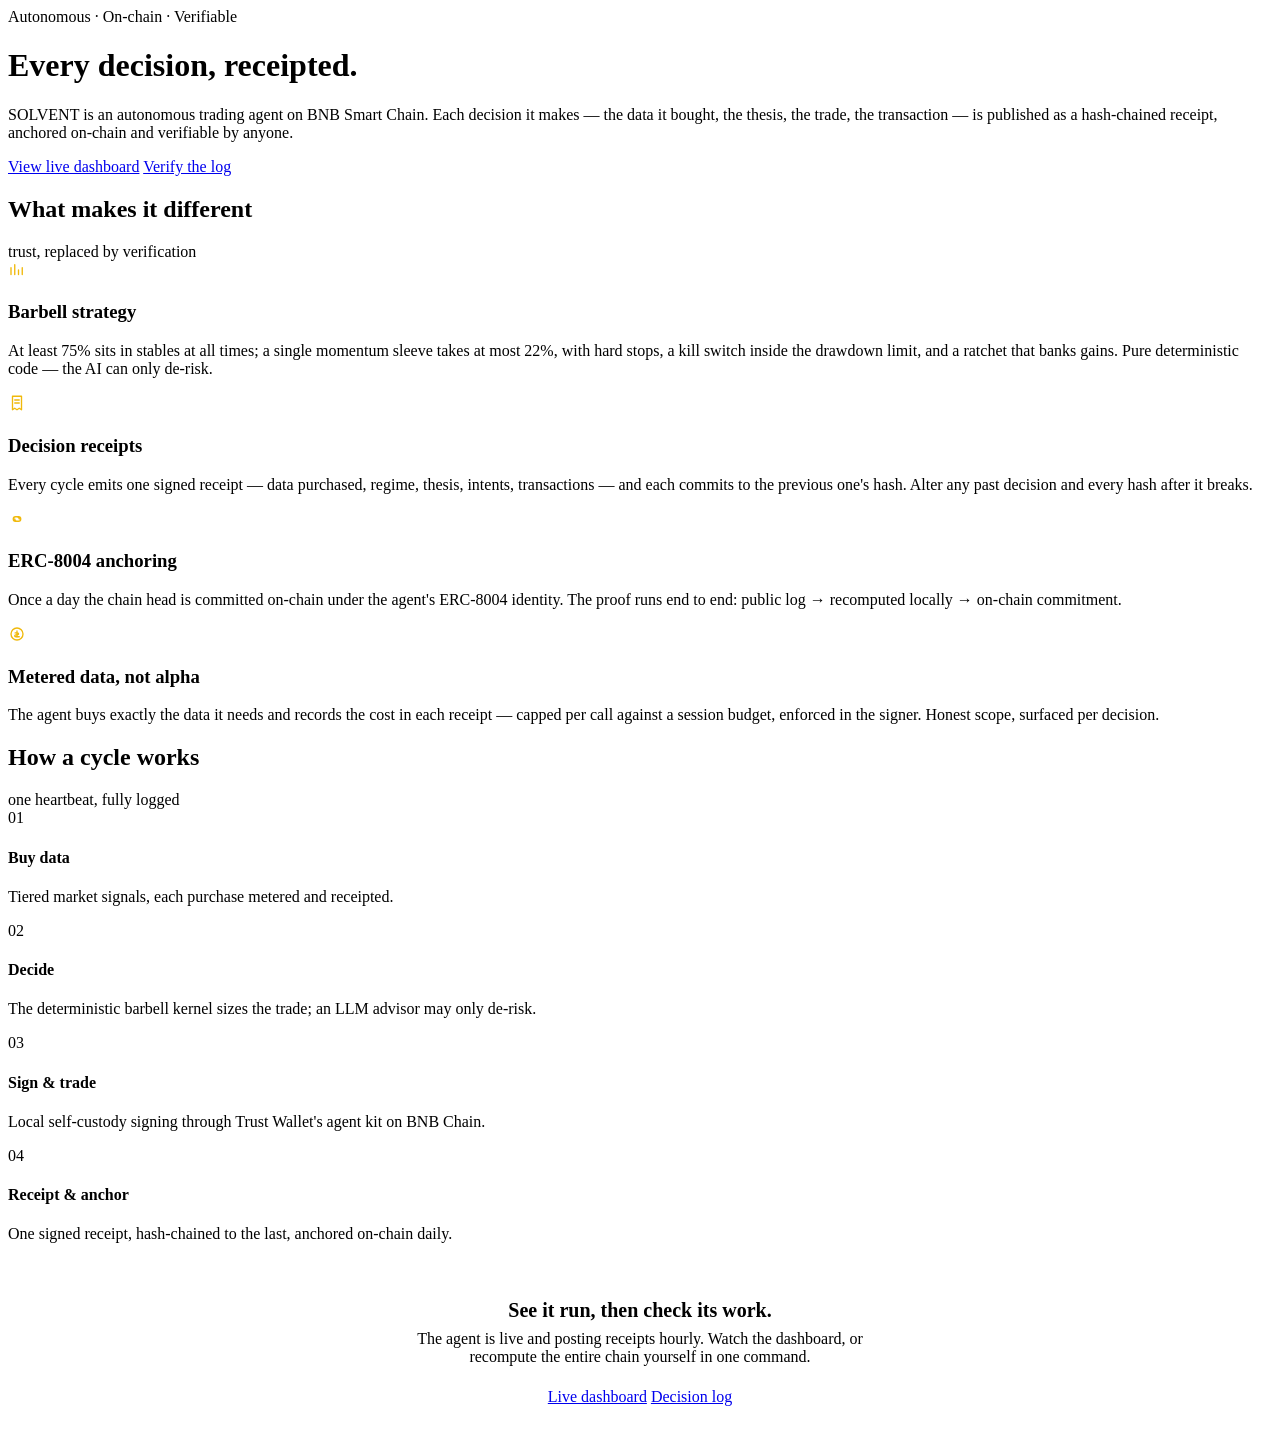
==== web/index.html @ de21f09c "Prepare Solvent private repo" ====
<!DOCTYPE html>
<html lang="en">
<head>
<meta charset="utf-8" />
<meta name="viewport" content="width=device-width, initial-scale=1" />
<title>SOLVENT · Glass-box trading agent on BNB Chain</title>
<meta name="description" content="An autonomous BNB Chain trading agent whose every decision is published as a hash-chained receipt, anchored on-chain and verifiable by anyone." />
<meta property="og:type" content="website" />
<meta property="og:site_name" content="SOLVENT" />
<meta property="og:title" content="SOLVENT — the glass-box trading agent" />
<meta property="og:description" content="Every decision is published as a hash-chained receipt, anchored on-chain and verifiable by anyone. Autonomous trading on BNB Smart Chain." />
<meta property="og:url" content="https://solvent.gudman.xyz/" />
<meta property="og:image" content="https://solvent.gudman.xyz/og.png" />
<meta name="twitter:card" content="summary_large_image" />
<meta name="twitter:title" content="SOLVENT — the glass-box trading agent" />
<meta name="twitter:description" content="Every decision is published as a hash-chained receipt, anchored on-chain and verifiable by anyone. Autonomous trading on BNB Smart Chain." />
<meta name="twitter:image" content="https://solvent.gudman.xyz/og.png" />
<link rel="icon" href='data:image/svg+xml,<svg xmlns="http://www.w3.org/2000/svg" viewBox="0 0 32 32"><path fill="%23F0B90B" d="M16 3l4 4-4 4-4-4zM16 21l4 4-4 4-4-4zM7 12l4 4-4 4-4-4zM25 12l4 4-4 4-4-4zM16 12l4 4-4 4-4-4z"/></svg>' />
<link rel="preconnect" href="https://fonts.googleapis.com">
<link rel="preconnect" href="https://fonts.gstatic.com" crossorigin>
<link href="https://fonts.googleapis.com/css2?family=Inter:wght@400;500;600;700&display=swap" rel="stylesheet">
<link rel="stylesheet" href="/style.css" />
</head>
<body data-page="home">

<div id="nav"></div>
<div class="err-banner" id="errBanner"></div>

<div class="hero reveal">
  <div class="wrap">
    <div class="eyebrow">Autonomous · On-chain · Verifiable</div>
    <h1>Every decision, <span class="hl">receipted.</span></h1>
    <p class="lead">SOLVENT is an autonomous trading agent on BNB Smart Chain. Each decision it makes — the data it bought, the thesis, the trade, the transaction — is published as a hash-chained receipt, anchored on-chain and verifiable by anyone.</p>
    <div class="cta">
      <a class="btn primary" href="/dashboard">View live dashboard</a>
      <a class="btn" href="/proof">Verify the log</a>
    </div>
    <div class="teaser" id="teaser"></div>
  </div>
</div>

<div class="page">

  <section class="section">
    <div class="section-head"><h2>What makes it different</h2><span class="note">trust, replaced by verification</span></div>
    <div class="features">
      <div class="card feature">
        <div class="ic"><svg width="18" height="18" viewBox="0 0 24 24" fill="none" stroke="#f0b90b" stroke-width="1.8" stroke-linecap="round"><path d="M4 18V9M9 18V5M14 18v-6M19 18v-9"/></svg></div>
        <h3>Barbell strategy</h3>
        <p>At least 75% sits in stables at all times; a single momentum sleeve takes at most 22%, with hard stops, a kill switch inside the drawdown limit, and a ratchet that banks gains. Pure deterministic code — the AI can only de-risk.</p>
      </div>
      <div class="card feature">
        <div class="ic"><svg width="18" height="18" viewBox="0 0 24 24" fill="none" stroke="#f0b90b" stroke-width="1.8" stroke-linecap="round" stroke-linejoin="round"><path d="M6 3h12v18l-3-2-3 2-3-2-3 2zM9 8h6M9 12h6"/></svg></div>
        <h3>Decision receipts</h3>
        <p>Every cycle emits one signed receipt — data purchased, regime, thesis, intents, transactions — and each commits to the previous one's hash. Alter any past decision and every hash after it breaks.</p>
      </div>
      <div class="card feature">
        <div class="ic"><svg width="18" height="18" viewBox="0 0 24 24" fill="none" stroke="#f0b90b" stroke-width="1.8" stroke-linecap="round" stroke-linejoin="round"><path d="M9 12a3 3 0 0 0 3 3h2a3 3 0 0 0 0-6h-1M15 12a3 3 0 0 0-3-3h-2a3 3 0 0 0 0 6h1"/></svg></div>
        <h3>ERC-8004 anchoring</h3>
        <p>Once a day the chain head is committed on-chain under the agent's ERC-8004 identity. The proof runs end to end: public log → recomputed locally → on-chain commitment.</p>
      </div>
      <div class="card feature">
        <div class="ic"><svg width="18" height="18" viewBox="0 0 24 24" fill="none" stroke="#f0b90b" stroke-width="1.8" stroke-linecap="round" stroke-linejoin="round"><circle cx="12" cy="12" r="8"/><path d="M12 8v8M9.5 10.5h3.2a1.3 1.3 0 0 1 0 2.6h-2.4a1.3 1.3 0 0 0 0 2.6H15"/></svg></div>
        <h3>Metered data, not alpha</h3>
        <p>The agent buys exactly the data it needs and records the cost in each receipt — capped per call against a session budget, enforced in the signer. Honest scope, surfaced per decision.</p>
      </div>
    </div>
  </section>

  <section class="section">
    <div class="section-head"><h2>How a cycle works</h2><span class="note">one heartbeat, fully logged</span></div>
    <div class="steps">
      <div class="card step"><div class="n">01</div><h4>Buy data</h4><p>Tiered market signals, each purchase metered and receipted.</p></div>
      <div class="card step"><div class="n">02</div><h4>Decide</h4><p>The deterministic barbell kernel sizes the trade; an LLM advisor may only de-risk.</p></div>
      <div class="card step"><div class="n">03</div><h4>Sign &amp; trade</h4><p>Local self-custody signing through Trust Wallet's agent kit on BNB Chain.</p></div>
      <div class="card step"><div class="n">04</div><h4>Receipt &amp; anchor</h4><p>One signed receipt, hash-chained to the last, anchored on-chain daily.</p></div>
    </div>
  </section>

  <section class="section">
    <div class="card card-pad" style="text-align:center; padding:40px 22px;">
      <h2 style="margin:0 0 8px; font-size:20px;">See it run, then check its work.</h2>
      <p style="margin:0 auto 22px; color:var(--text-2); max-width:480px;">The agent is live and posting receipts hourly. Watch the dashboard, or recompute the entire chain yourself in one command.</p>
      <div class="cta" style="margin-top:0;">
        <a class="btn primary" href="/dashboard">Live dashboard</a>
        <a class="btn" href="/decisions">Decision log</a>
      </div>
    </div>
  </section>

</div>

<div id="footer"></div>
<div id="toast"></div>
<script src="/app.js"></script>
</body>
</html>
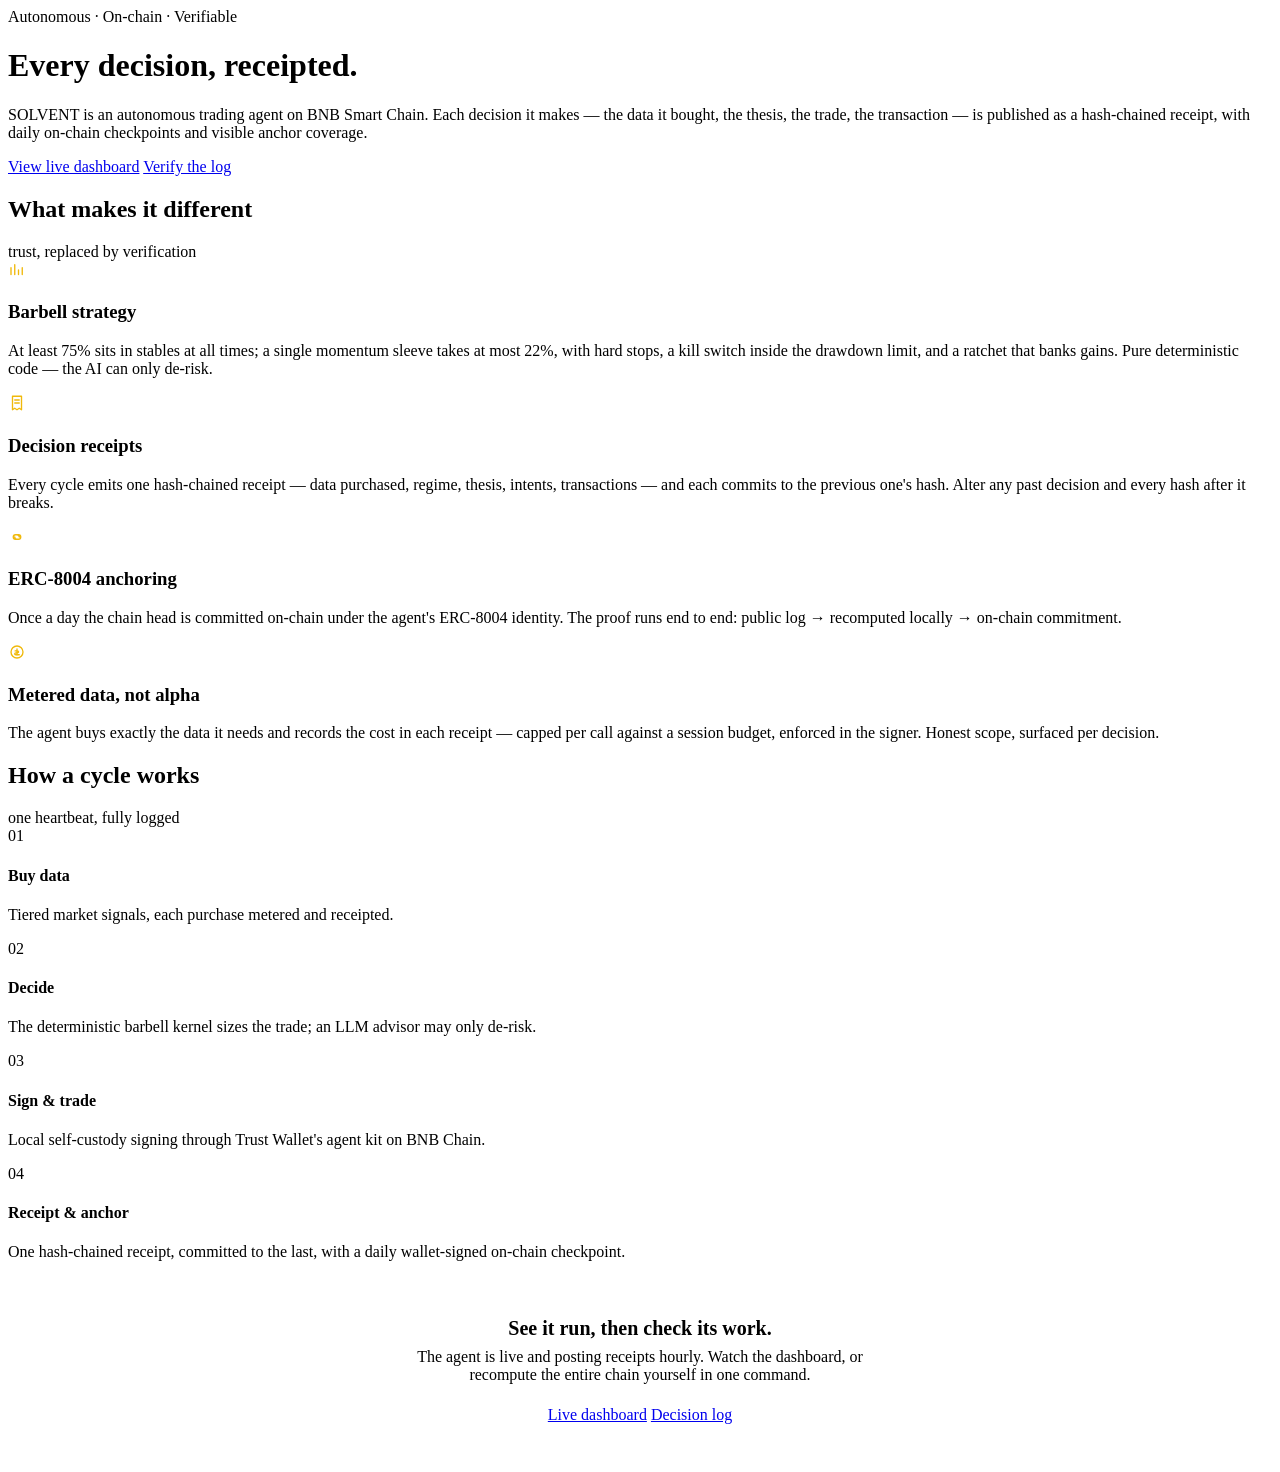
==== commit c2d2ceb1: "Harden proof and execution semantics" ====
--- a/web/index.html
+++ b/web/index.html
@@ -4,16 +4,16 @@
 <meta charset="utf-8" />
 <meta name="viewport" content="width=device-width, initial-scale=1" />
 <title>SOLVENT · Glass-box trading agent on BNB Chain</title>
-<meta name="description" content="An autonomous BNB Chain trading agent whose every decision is published as a hash-chained receipt, anchored on-chain and verifiable by anyone." />
+<meta name="description" content="An autonomous BNB Chain trading agent whose decisions are published as hash-chained receipts with on-chain checkpoints and verifier-visible anchor coverage." />
 <meta property="og:type" content="website" />
 <meta property="og:site_name" content="SOLVENT" />
 <meta property="og:title" content="SOLVENT — the glass-box trading agent" />
-<meta property="og:description" content="Every decision is published as a hash-chained receipt, anchored on-chain and verifiable by anyone. Autonomous trading on BNB Smart Chain." />
+<meta property="og:description" content="Every decision is published as a hash-chained receipt with on-chain checkpoints and verifier-visible anchor coverage. Autonomous trading on BNB Smart Chain." />
 <meta property="og:url" content="https://solvent.gudman.xyz/" />
 <meta property="og:image" content="https://solvent.gudman.xyz/og.png" />
 <meta name="twitter:card" content="summary_large_image" />
 <meta name="twitter:title" content="SOLVENT — the glass-box trading agent" />
-<meta name="twitter:description" content="Every decision is published as a hash-chained receipt, anchored on-chain and verifiable by anyone. Autonomous trading on BNB Smart Chain." />
+<meta name="twitter:description" content="Every decision is published as a hash-chained receipt with on-chain checkpoints and verifier-visible anchor coverage. Autonomous trading on BNB Smart Chain." />
 <meta name="twitter:image" content="https://solvent.gudman.xyz/og.png" />
 <link rel="icon" href='data:image/svg+xml,<svg xmlns="http://www.w3.org/2000/svg" viewBox="0 0 32 32"><path fill="%23F0B90B" d="M16 3l4 4-4 4-4-4zM16 21l4 4-4 4-4-4zM7 12l4 4-4 4-4-4zM25 12l4 4-4 4-4-4zM16 12l4 4-4 4-4-4z"/></svg>' />
 <link rel="preconnect" href="https://fonts.googleapis.com">
@@ -30,7 +30,7 @@
   <div class="wrap">
     <div class="eyebrow">Autonomous · On-chain · Verifiable</div>
     <h1>Every decision, <span class="hl">receipted.</span></h1>
-    <p class="lead">SOLVENT is an autonomous trading agent on BNB Smart Chain. Each decision it makes — the data it bought, the thesis, the trade, the transaction — is published as a hash-chained receipt, anchored on-chain and verifiable by anyone.</p>
+    <p class="lead">SOLVENT is an autonomous trading agent on BNB Smart Chain. Each decision it makes — the data it bought, the thesis, the trade, the transaction — is published as a hash-chained receipt, with daily on-chain checkpoints and visible anchor coverage.</p>
     <div class="cta">
       <a class="btn primary" href="/dashboard">View live dashboard</a>
       <a class="btn" href="/proof">Verify the log</a>
@@ -52,7 +52,7 @@
       <div class="card feature">
         <div class="ic"><svg width="18" height="18" viewBox="0 0 24 24" fill="none" stroke="#f0b90b" stroke-width="1.8" stroke-linecap="round" stroke-linejoin="round"><path d="M6 3h12v18l-3-2-3 2-3-2-3 2zM9 8h6M9 12h6"/></svg></div>
         <h3>Decision receipts</h3>
-        <p>Every cycle emits one signed receipt — data purchased, regime, thesis, intents, transactions — and each commits to the previous one's hash. Alter any past decision and every hash after it breaks.</p>
+        <p>Every cycle emits one hash-chained receipt — data purchased, regime, thesis, intents, transactions — and each commits to the previous one's hash. Alter any past decision and every hash after it breaks.</p>
       </div>
       <div class="card feature">
         <div class="ic"><svg width="18" height="18" viewBox="0 0 24 24" fill="none" stroke="#f0b90b" stroke-width="1.8" stroke-linecap="round" stroke-linejoin="round"><path d="M9 12a3 3 0 0 0 3 3h2a3 3 0 0 0 0-6h-1M15 12a3 3 0 0 0-3-3h-2a3 3 0 0 0 0 6h1"/></svg></div>
@@ -73,7 +73,7 @@
       <div class="card step"><div class="n">01</div><h4>Buy data</h4><p>Tiered market signals, each purchase metered and receipted.</p></div>
       <div class="card step"><div class="n">02</div><h4>Decide</h4><p>The deterministic barbell kernel sizes the trade; an LLM advisor may only de-risk.</p></div>
       <div class="card step"><div class="n">03</div><h4>Sign &amp; trade</h4><p>Local self-custody signing through Trust Wallet's agent kit on BNB Chain.</p></div>
-      <div class="card step"><div class="n">04</div><h4>Receipt &amp; anchor</h4><p>One signed receipt, hash-chained to the last, anchored on-chain daily.</p></div>
+      <div class="card step"><div class="n">04</div><h4>Receipt &amp; anchor</h4><p>One hash-chained receipt, committed to the last, with a daily wallet-signed on-chain checkpoint.</p></div>
     </div>
   </section>
 
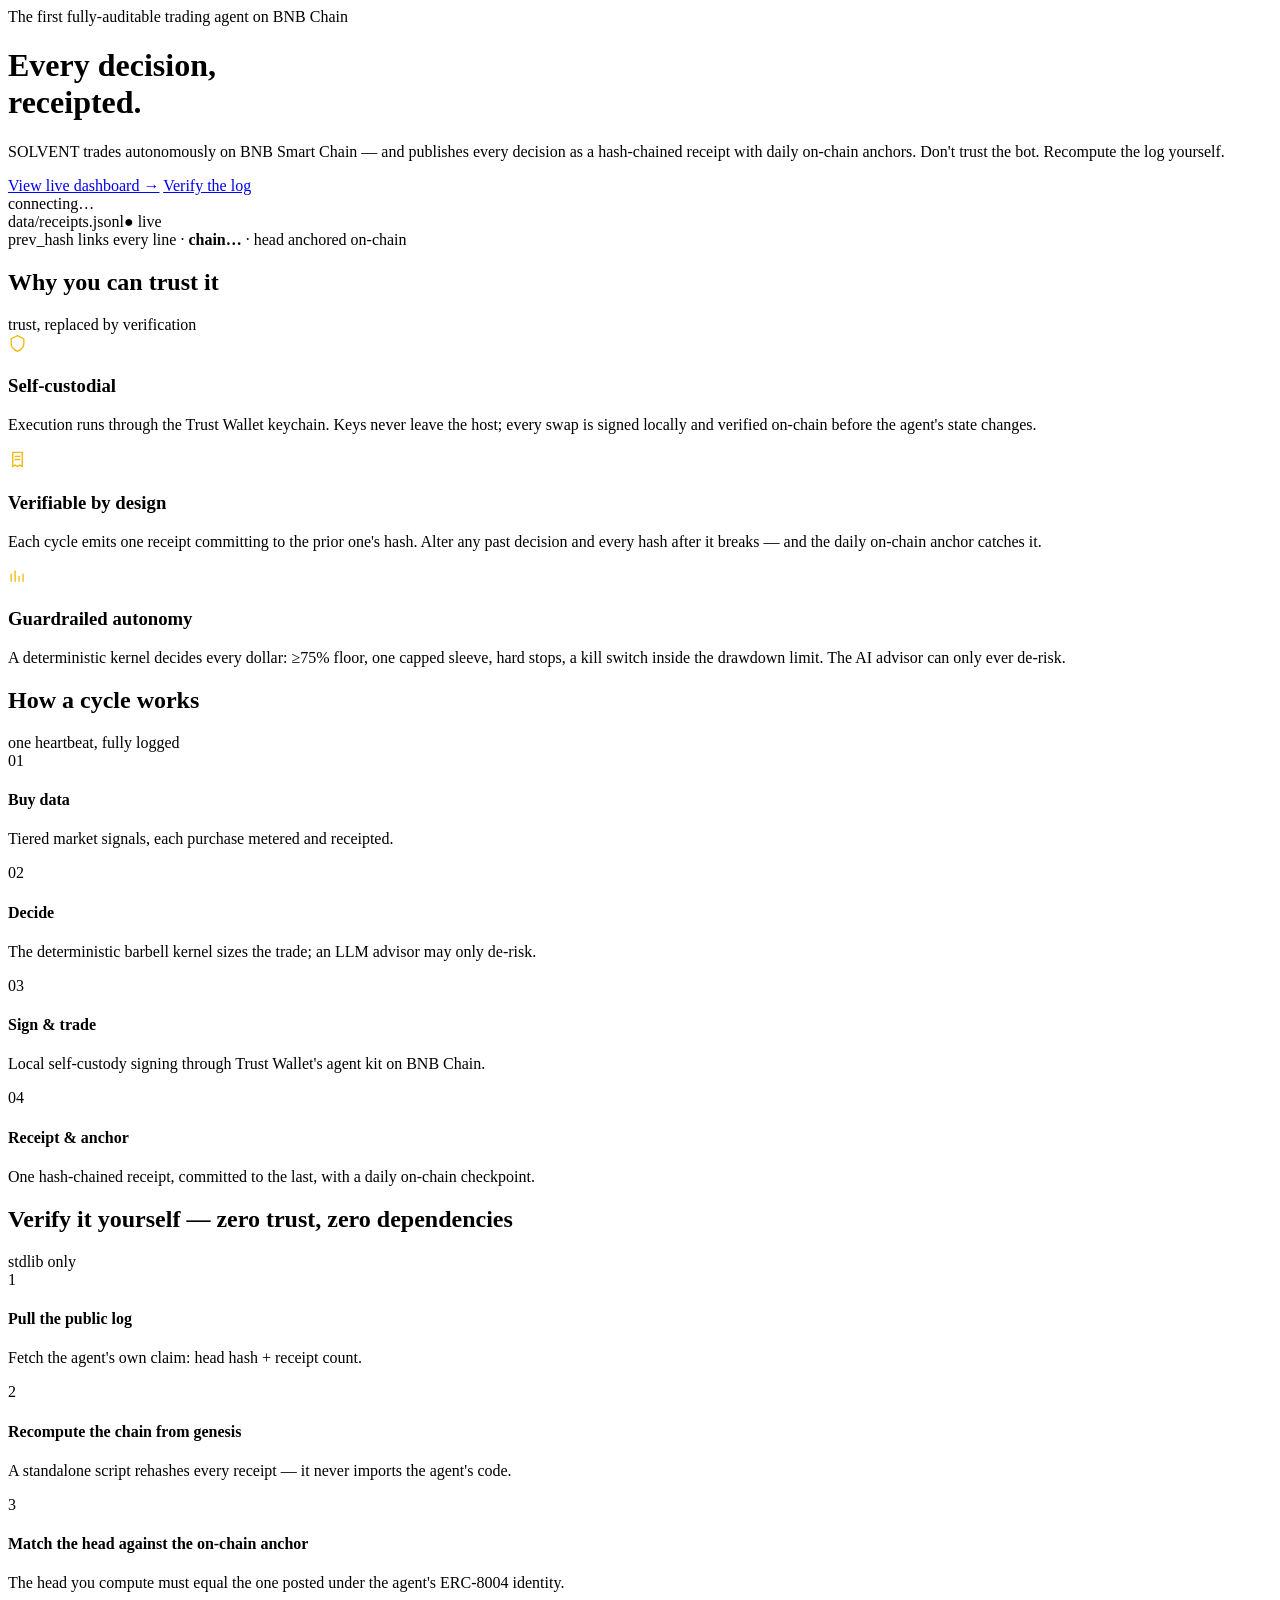
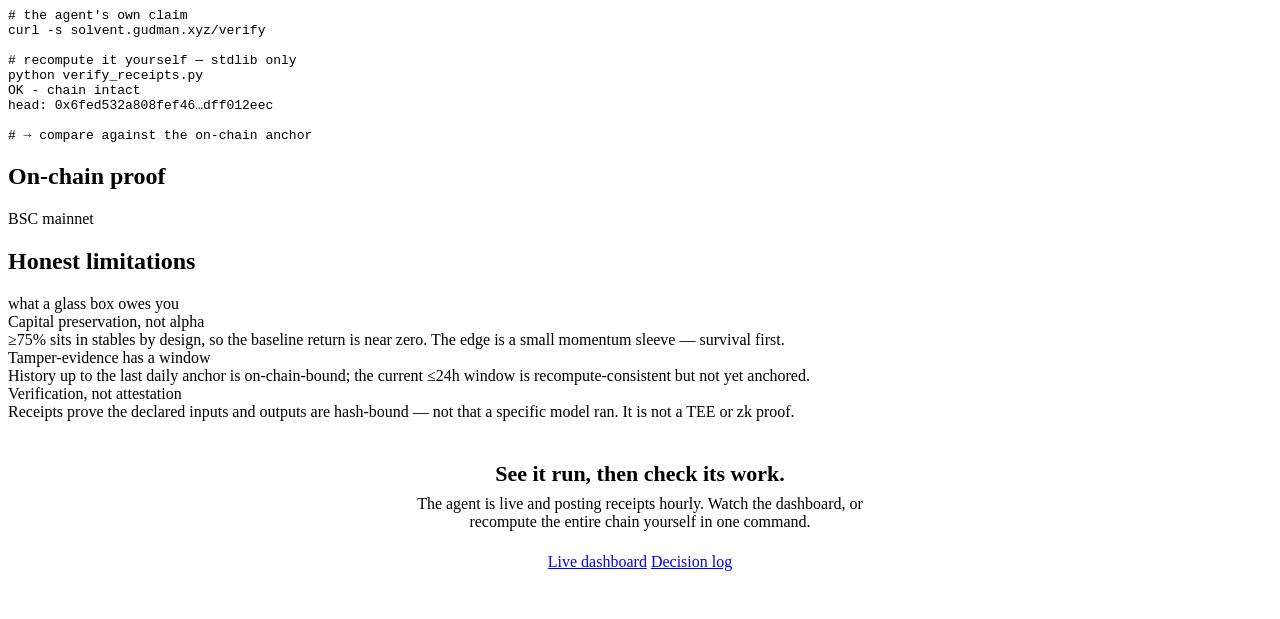
==== commit 843b85f8: "Redesign the site: combined competitor design language Reworked the shared design system and landing" ====
--- a/web/index.html
+++ b/web/index.html
@@ -18,7 +18,7 @@
 <link rel="icon" href='data:image/svg+xml,<svg xmlns="http://www.w3.org/2000/svg" viewBox="0 0 32 32"><path fill="%23F0B90B" d="M16 3l4 4-4 4-4-4zM16 21l4 4-4 4-4-4zM7 12l4 4-4 4-4-4zM25 12l4 4-4 4-4-4zM16 12l4 4-4 4-4-4z"/></svg>' />
 <link rel="preconnect" href="https://fonts.googleapis.com">
 <link rel="preconnect" href="https://fonts.gstatic.com" crossorigin>
-<link href="https://fonts.googleapis.com/css2?family=Inter:wght@400;500;600;700&display=swap" rel="stylesheet">
+<link href="https://fonts.googleapis.com/css2?family=Inter:wght@400;500;600;700;800&display=swap" rel="stylesheet">
 <link rel="stylesheet" href="/style.css" />
 </head>
 <body data-page="home">
@@ -26,62 +26,112 @@
 <div id="nav"></div>
 <div class="err-banner" id="errBanner"></div>
 
+<!-- HERO -->
 <div class="hero reveal">
   <div class="wrap">
-    <div class="eyebrow">Autonomous · On-chain · Verifiable</div>
-    <h1>Every decision, <span class="hl">receipted.</span></h1>
-    <p class="lead">SOLVENT is an autonomous trading agent on BNB Smart Chain. Each decision it makes — the data it bought, the thesis, the trade, the transaction — is published as a hash-chained receipt, with daily on-chain checkpoints and visible anchor coverage.</p>
-    <div class="cta">
-      <a class="btn primary" href="/dashboard">View live dashboard</a>
-      <a class="btn" href="/proof">Verify the log</a>
+    <div class="hero-grid">
+      <div>
+        <span class="eyebrow"><span class="gd"></span>The first fully-auditable trading agent on BNB Chain</span>
+        <h1>Every decision,<br><span class="hl">receipted.</span></h1>
+        <p class="lead">SOLVENT trades autonomously on BNB Smart Chain — and publishes every decision as a hash-chained receipt with daily on-chain anchors. Don't trust the bot. Recompute the log yourself.</p>
+        <div class="cta">
+          <a class="btn primary" href="/dashboard">View live dashboard →</a>
+          <a class="btn" href="/proof">Verify the log</a>
+        </div>
+        <div class="hero-meta" id="heroMeta"><span class="dot"></span> connecting…</div>
+      </div>
+
+      <!-- the glass box: live receipt stream -->
+      <div class="glass">
+        <div class="glass-top"><span class="gd"></span>data/receipts.jsonl<span class="lbl">● live</span></div>
+        <div class="stream"><div class="stream-track" id="receiptStream"></div></div>
+        <div class="chainline">prev_hash links every line · <b id="chainState">chain…</b> · head anchored on-chain</div>
+      </div>
     </div>
+
+    <!-- verifiability KPI strip (credibility = the audit trail, not PnL) -->
     <div class="teaser" id="teaser"></div>
   </div>
 </div>
 
 <div class="page">
 
+  <!-- TRUST TRIAD -->
   <section class="section">
-    <div class="section-head"><h2>What makes it different</h2><span class="note">trust, replaced by verification</span></div>
-    <div class="features">
-      <div class="card feature">
-        <div class="ic"><svg width="18" height="18" viewBox="0 0 24 24" fill="none" stroke="#f0b90b" stroke-width="1.8" stroke-linecap="round"><path d="M4 18V9M9 18V5M14 18v-6M19 18v-9"/></svg></div>
-        <h3>Barbell strategy</h3>
-        <p>At least 75% sits in stables at all times; a single momentum sleeve takes at most 22%, with hard stops, a kill switch inside the drawdown limit, and a ratchet that banks gains. Pure deterministic code — the AI can only de-risk.</p>
+    <div class="section-head"><h2>Why you can trust it</h2><span class="note">trust, replaced by verification</span></div>
+    <div class="triad">
+      <div class="tcard">
+        <div class="ic"><svg width="19" height="19" viewBox="0 0 24 24" fill="none" stroke="#f0b90b" stroke-width="1.7" stroke-linecap="round" stroke-linejoin="round"><path d="M12 2l8 4v6c0 5-3.5 8-8 10-4.5-2-8-5-8-10V6z"/></svg></div>
+        <h3>Self-custodial</h3>
+        <p>Execution runs through the Trust Wallet keychain. Keys never leave the host; every swap is signed locally and verified on-chain before the agent's state changes.</p>
       </div>
-      <div class="card feature">
-        <div class="ic"><svg width="18" height="18" viewBox="0 0 24 24" fill="none" stroke="#f0b90b" stroke-width="1.8" stroke-linecap="round" stroke-linejoin="round"><path d="M6 3h12v18l-3-2-3 2-3-2-3 2zM9 8h6M9 12h6"/></svg></div>
-        <h3>Decision receipts</h3>
-        <p>Every cycle emits one hash-chained receipt — data purchased, regime, thesis, intents, transactions — and each commits to the previous one's hash. Alter any past decision and every hash after it breaks.</p>
+      <div class="tcard">
+        <div class="ic"><svg width="19" height="19" viewBox="0 0 24 24" fill="none" stroke="#f0b90b" stroke-width="1.7" stroke-linecap="round" stroke-linejoin="round"><path d="M6 3h12v18l-3-2-3 2-3-2-3 2zM9 8h6M9 12h6"/></svg></div>
+        <h3>Verifiable by design</h3>
+        <p>Each cycle emits one receipt committing to the prior one's hash. Alter any past decision and every hash after it breaks — and the daily on-chain anchor catches it.</p>
       </div>
-      <div class="card feature">
-        <div class="ic"><svg width="18" height="18" viewBox="0 0 24 24" fill="none" stroke="#f0b90b" stroke-width="1.8" stroke-linecap="round" stroke-linejoin="round"><path d="M9 12a3 3 0 0 0 3 3h2a3 3 0 0 0 0-6h-1M15 12a3 3 0 0 0-3-3h-2a3 3 0 0 0 0 6h1"/></svg></div>
-        <h3>ERC-8004 anchoring</h3>
-        <p>Once a day the chain head is committed on-chain under the agent's ERC-8004 identity. The proof runs end to end: public log → recomputed locally → on-chain commitment.</p>
-      </div>
-      <div class="card feature">
-        <div class="ic"><svg width="18" height="18" viewBox="0 0 24 24" fill="none" stroke="#f0b90b" stroke-width="1.8" stroke-linecap="round" stroke-linejoin="round"><circle cx="12" cy="12" r="8"/><path d="M12 8v8M9.5 10.5h3.2a1.3 1.3 0 0 1 0 2.6h-2.4a1.3 1.3 0 0 0 0 2.6H15"/></svg></div>
-        <h3>Metered data, not alpha</h3>
-        <p>The agent buys exactly the data it needs and records the cost in each receipt — capped per call against a session budget, enforced in the signer. Honest scope, surfaced per decision.</p>
+      <div class="tcard">
+        <div class="ic"><svg width="19" height="19" viewBox="0 0 24 24" fill="none" stroke="#f0b90b" stroke-width="1.7" stroke-linecap="round" stroke-linejoin="round"><path d="M4 18V9M9 18V5M14 18v-6M19 18v-9"/></svg></div>
+        <h3>Guardrailed autonomy</h3>
+        <p>A deterministic kernel decides every dollar: ≥75% floor, one capped sleeve, hard stops, a kill switch inside the drawdown limit. The AI advisor can only ever de-risk.</p>
       </div>
     </div>
   </section>
 
+  <!-- HOW A CYCLE WORKS -->
   <section class="section">
     <div class="section-head"><h2>How a cycle works</h2><span class="note">one heartbeat, fully logged</span></div>
     <div class="steps">
       <div class="card step"><div class="n">01</div><h4>Buy data</h4><p>Tiered market signals, each purchase metered and receipted.</p></div>
       <div class="card step"><div class="n">02</div><h4>Decide</h4><p>The deterministic barbell kernel sizes the trade; an LLM advisor may only de-risk.</p></div>
       <div class="card step"><div class="n">03</div><h4>Sign &amp; trade</h4><p>Local self-custody signing through Trust Wallet's agent kit on BNB Chain.</p></div>
-      <div class="card step"><div class="n">04</div><h4>Receipt &amp; anchor</h4><p>One hash-chained receipt, committed to the last, with a daily wallet-signed on-chain checkpoint.</p></div>
+      <div class="card step"><div class="n">04</div><h4>Receipt &amp; anchor</h4><p>One hash-chained receipt, committed to the last, with a daily on-chain checkpoint.</p></div>
     </div>
   </section>
 
+  <!-- VERIFY = REAL COMMANDS -->
+  <section class="section">
+    <div class="section-head"><h2>Verify it yourself — zero trust, zero dependencies</h2><span class="note">stdlib only</span></div>
+    <div class="verify">
+      <div class="vsteps">
+        <div class="vstep"><span class="num">1</span><div><h4>Pull the public log</h4><p>Fetch the agent's own claim: head hash + receipt count.</p></div></div>
+        <div class="vstep"><span class="num">2</span><div><h4>Recompute the chain from genesis</h4><p>A standalone script rehashes every receipt — it never imports the agent's code.</p></div></div>
+        <div class="vstep"><span class="num">3</span><div><h4>Match the head against the on-chain anchor</h4><p>The head you compute must equal the one posted under the agent's ERC-8004 identity.</p></div></div>
+      </div>
+      <pre><span class="c"># the agent's own claim</span>
+<span style="color:var(--gold)">curl</span> -s solvent.gudman.xyz/verify
+
+<span class="c"># recompute it yourself — stdlib only</span>
+<span style="color:var(--gold)">python</span> verify_receipts.py
+<span class="c">OK - chain intact</span>
+<span class="c">head: 0x6fed532a808fef46…dff012eec</span>
+
+<span class="c"># → compare against the on-chain anchor</span></pre>
+    </div>
+  </section>
+
+  <!-- ON-CHAIN PROOF -->
+  <section class="section">
+    <div class="section-head"><h2>On-chain proof</h2><span class="note">BSC mainnet</span></div>
+    <div id="proofRow"></div>
+  </section>
+
+  <!-- HONEST LIMITATIONS -->
+  <section class="section">
+    <div class="section-head"><h2>Honest limitations</h2><span class="note">what a glass box owes you</span></div>
+    <div class="limits">
+      <div class="limit"><div class="l">Capital preservation, not alpha</div><div class="r">≥75% sits in stables by design, so the baseline return is near zero. The edge is a small momentum sleeve — survival first.</div></div>
+      <div class="limit"><div class="l">Tamper-evidence has a window</div><div class="r">History up to the last daily anchor is on-chain-bound; the current ≤24h window is recompute-consistent but not yet anchored.</div></div>
+      <div class="limit"><div class="l">Verification, not attestation</div><div class="r">Receipts prove the declared inputs and outputs are hash-bound — not that a specific model ran. It is not a TEE or zk proof.</div></div>
+    </div>
+  </section>
+
+  <!-- CTA -->
   <section class="section">
     <div class="card card-pad" style="text-align:center; padding:40px 22px;">
-      <h2 style="margin:0 0 8px; font-size:20px;">See it run, then check its work.</h2>
+      <h2 style="margin:0 0 8px; font-size:22px;">See it run, then check its work.</h2>
       <p style="margin:0 auto 22px; color:var(--text-2); max-width:480px;">The agent is live and posting receipts hourly. Watch the dashboard, or recompute the entire chain yourself in one command.</p>
-      <div class="cta" style="margin-top:0;">
+      <div class="cta" style="justify-content:center;">
         <a class="btn primary" href="/dashboard">Live dashboard</a>
         <a class="btn" href="/decisions">Decision log</a>
       </div>
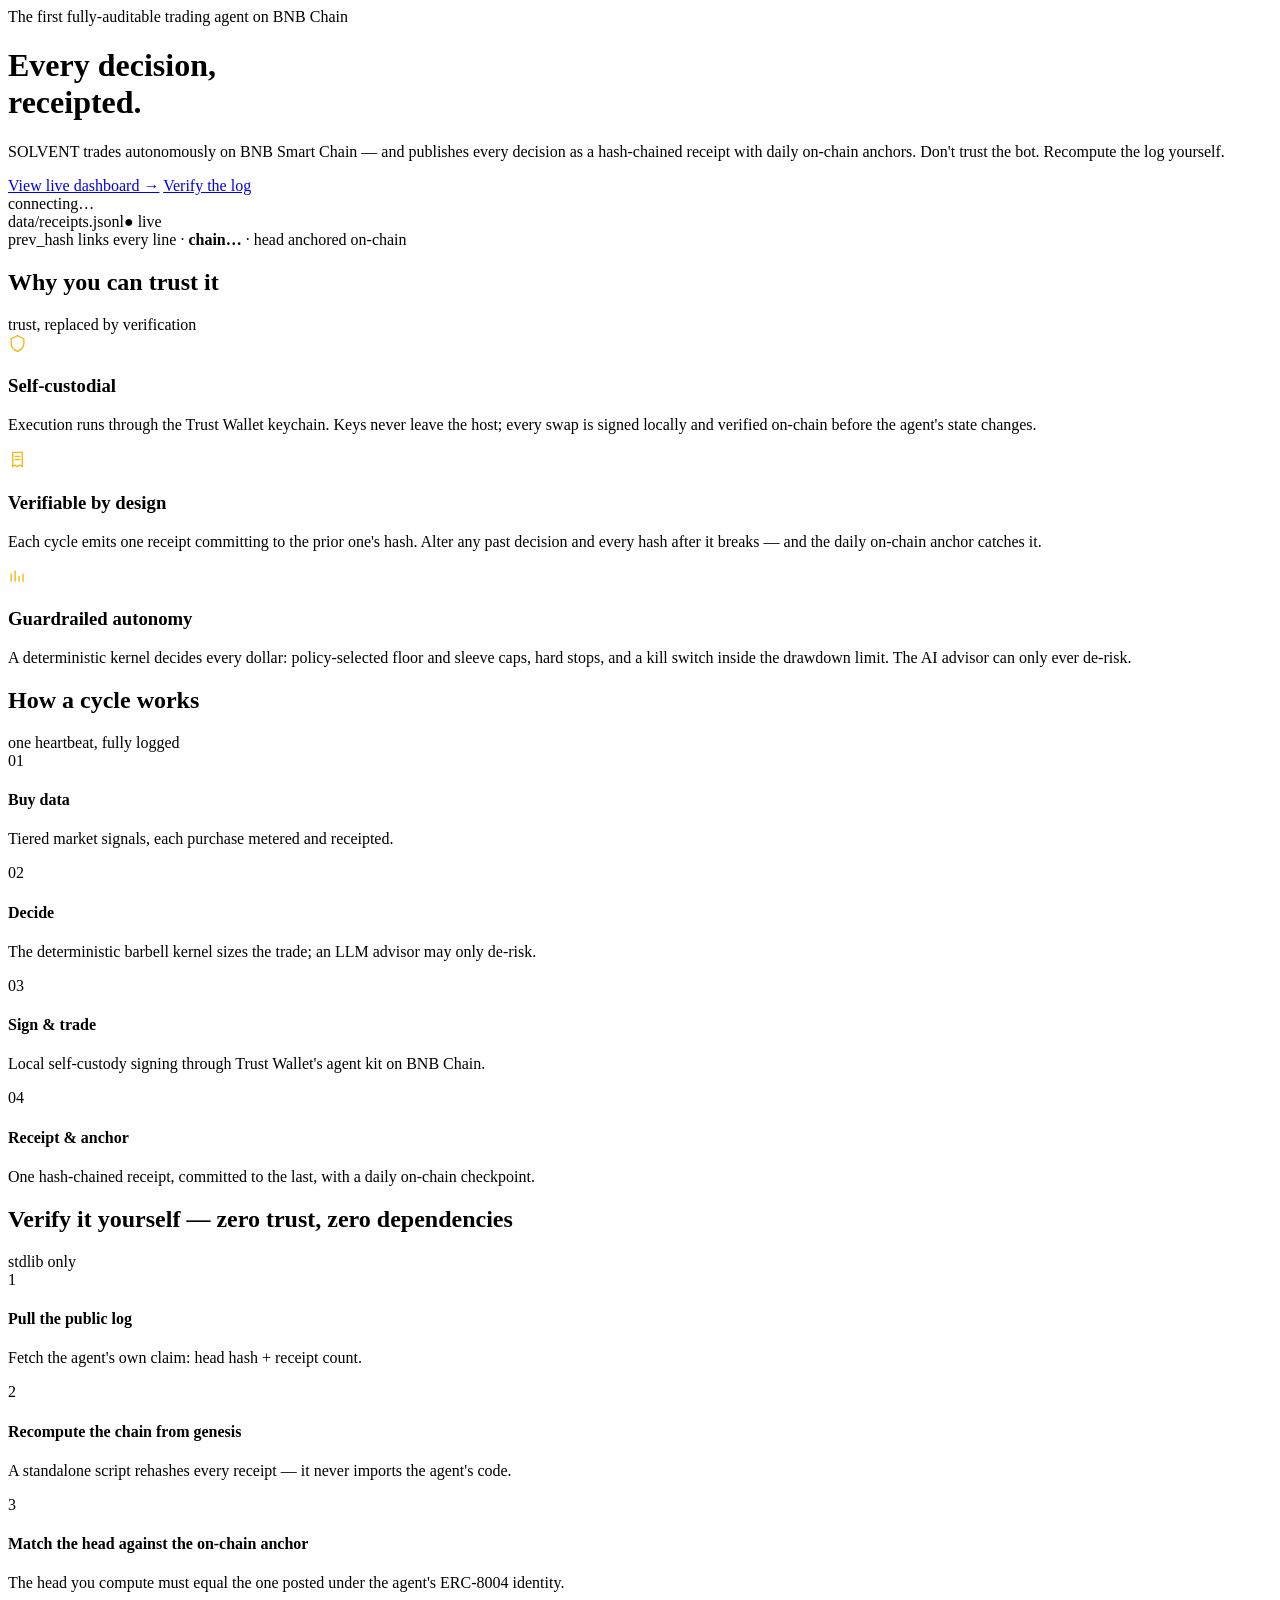
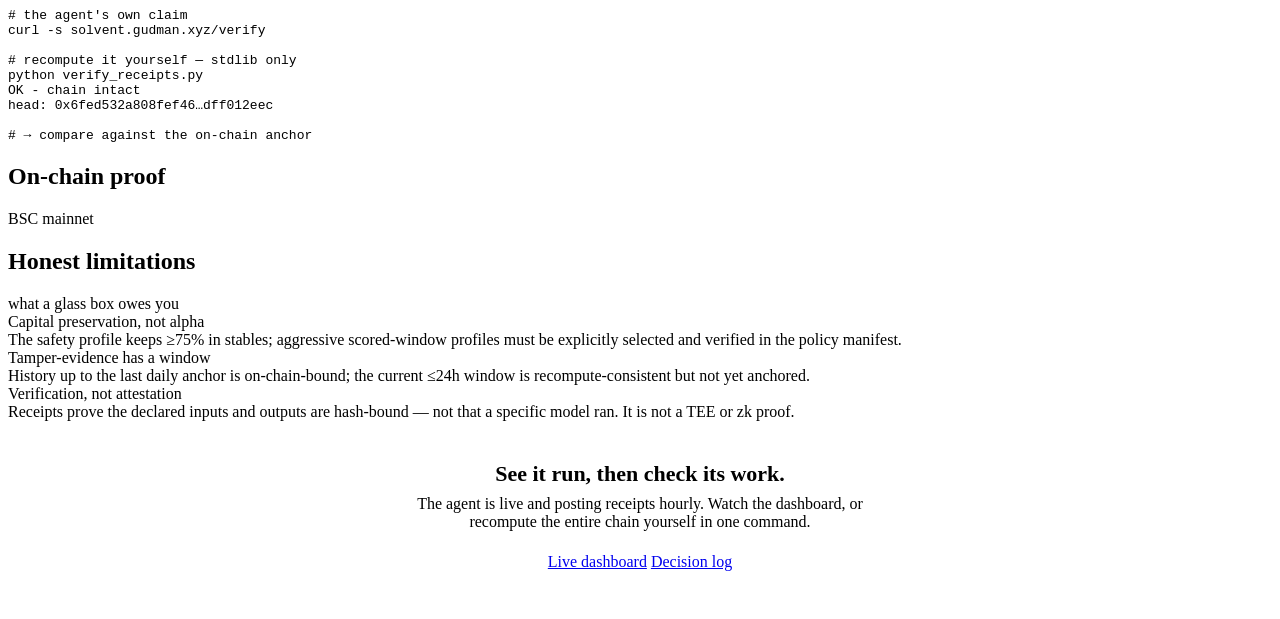
==== commit 70af2340: "Harden security: audit remediation pass Address audit findings: - TWAK chain derived from trade netw" ====
--- a/web/index.html
+++ b/web/index.html
@@ -73,7 +73,7 @@
       <div class="tcard">
         <div class="ic"><svg width="19" height="19" viewBox="0 0 24 24" fill="none" stroke="#f0b90b" stroke-width="1.7" stroke-linecap="round" stroke-linejoin="round"><path d="M4 18V9M9 18V5M14 18v-6M19 18v-9"/></svg></div>
         <h3>Guardrailed autonomy</h3>
-        <p>A deterministic kernel decides every dollar: ≥75% floor, one capped sleeve, hard stops, a kill switch inside the drawdown limit. The AI advisor can only ever de-risk.</p>
+        <p>A deterministic kernel decides every dollar: policy-selected floor and sleeve caps, hard stops, and a kill switch inside the drawdown limit. The AI advisor can only ever de-risk.</p>
       </div>
     </div>
   </section>
@@ -120,7 +120,7 @@
   <section class="section">
     <div class="section-head"><h2>Honest limitations</h2><span class="note">what a glass box owes you</span></div>
     <div class="limits">
-      <div class="limit"><div class="l">Capital preservation, not alpha</div><div class="r">≥75% sits in stables by design, so the baseline return is near zero. The edge is a small momentum sleeve — survival first.</div></div>
+      <div class="limit"><div class="l">Capital preservation, not alpha</div><div class="r">The safety profile keeps ≥75% in stables; aggressive scored-window profiles must be explicitly selected and verified in the policy manifest.</div></div>
       <div class="limit"><div class="l">Tamper-evidence has a window</div><div class="r">History up to the last daily anchor is on-chain-bound; the current ≤24h window is recompute-consistent but not yet anchored.</div></div>
       <div class="limit"><div class="l">Verification, not attestation</div><div class="r">Receipts prove the declared inputs and outputs are hash-bound — not that a specific model ran. It is not a TEE or zk proof.</div></div>
     </div>
